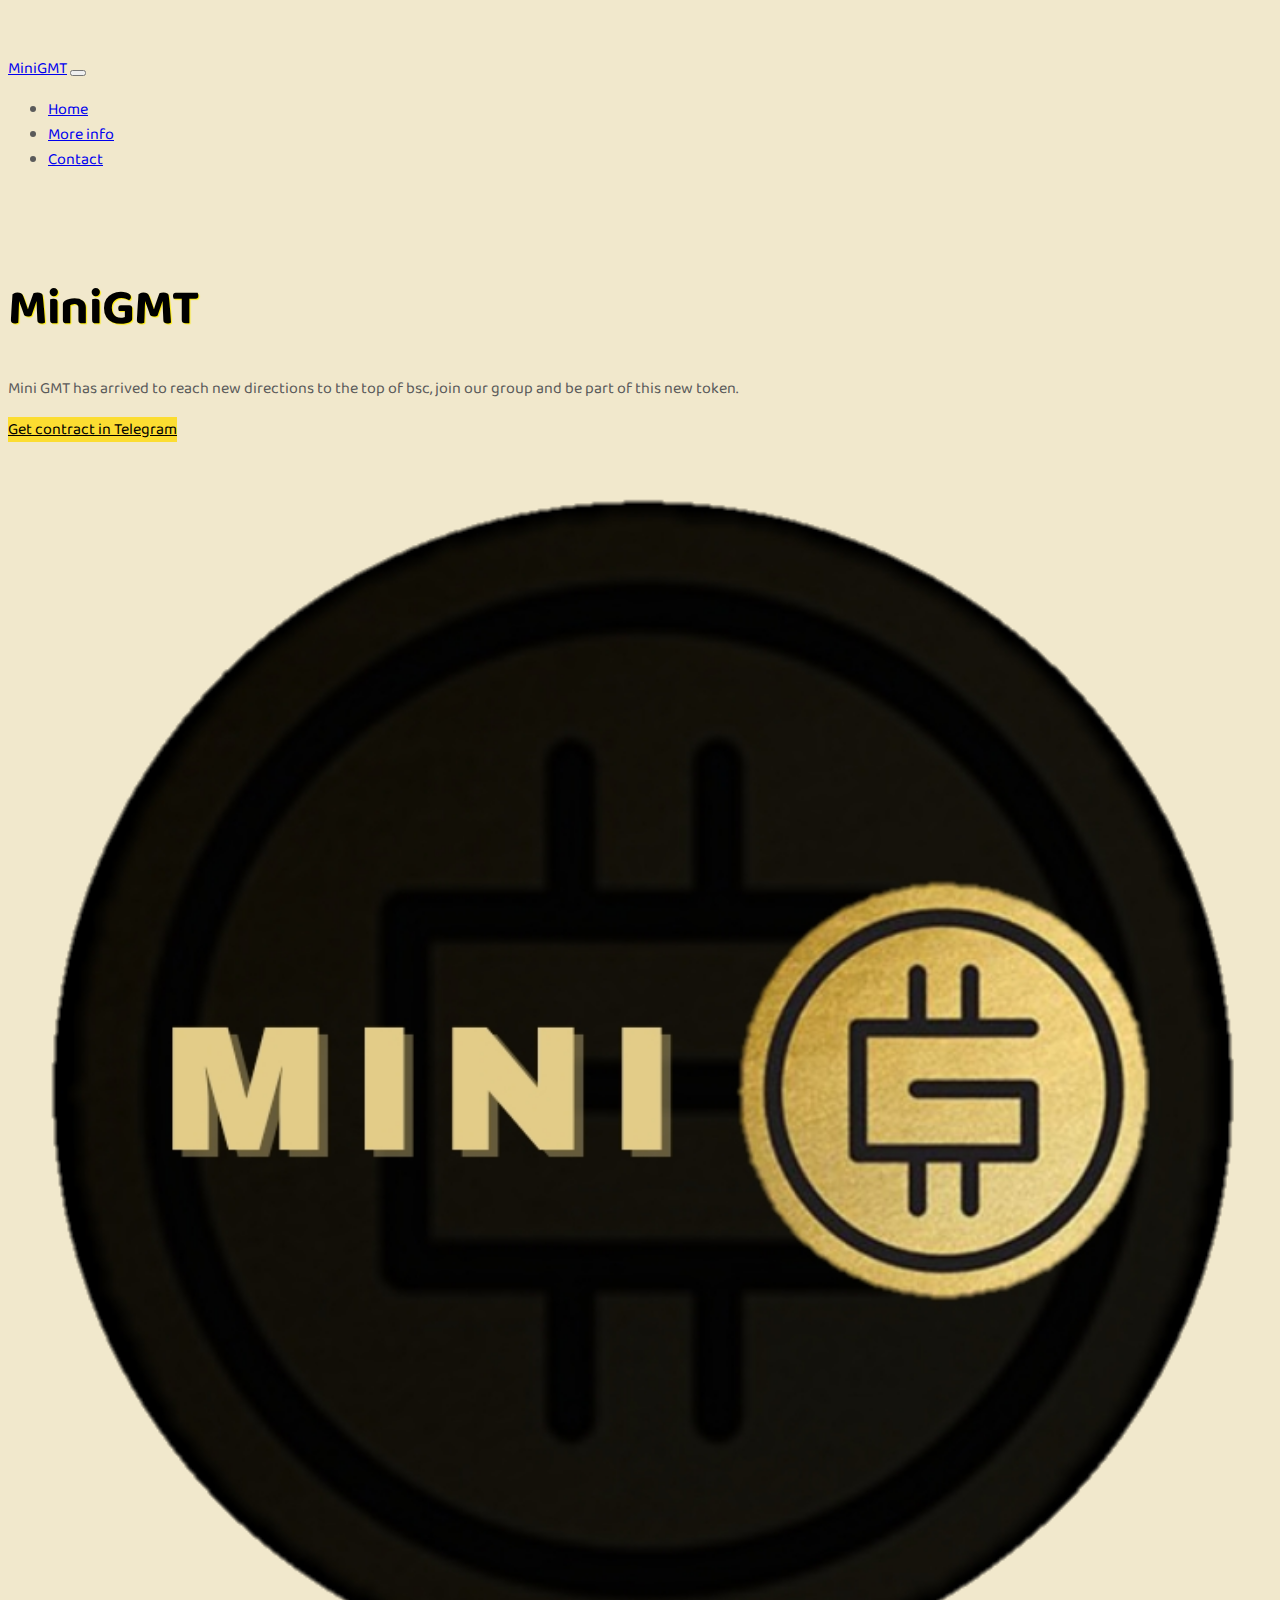
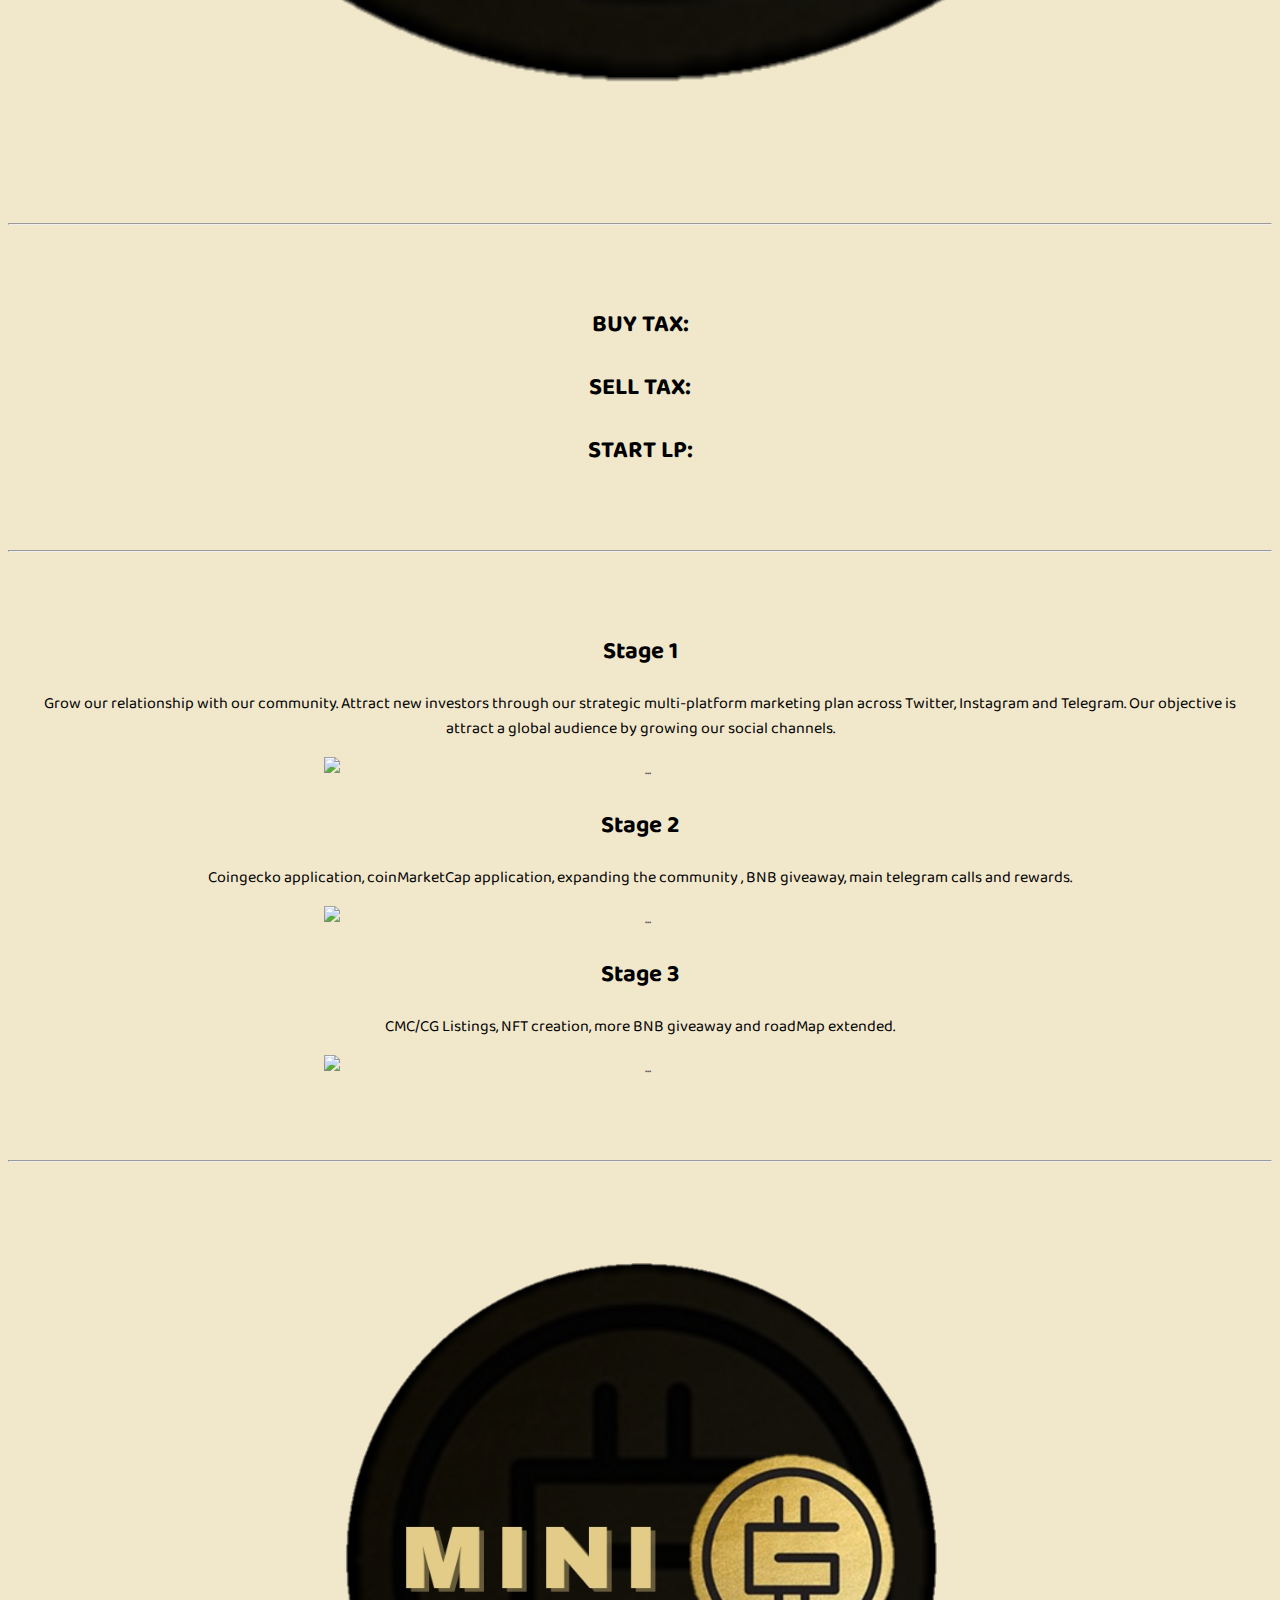
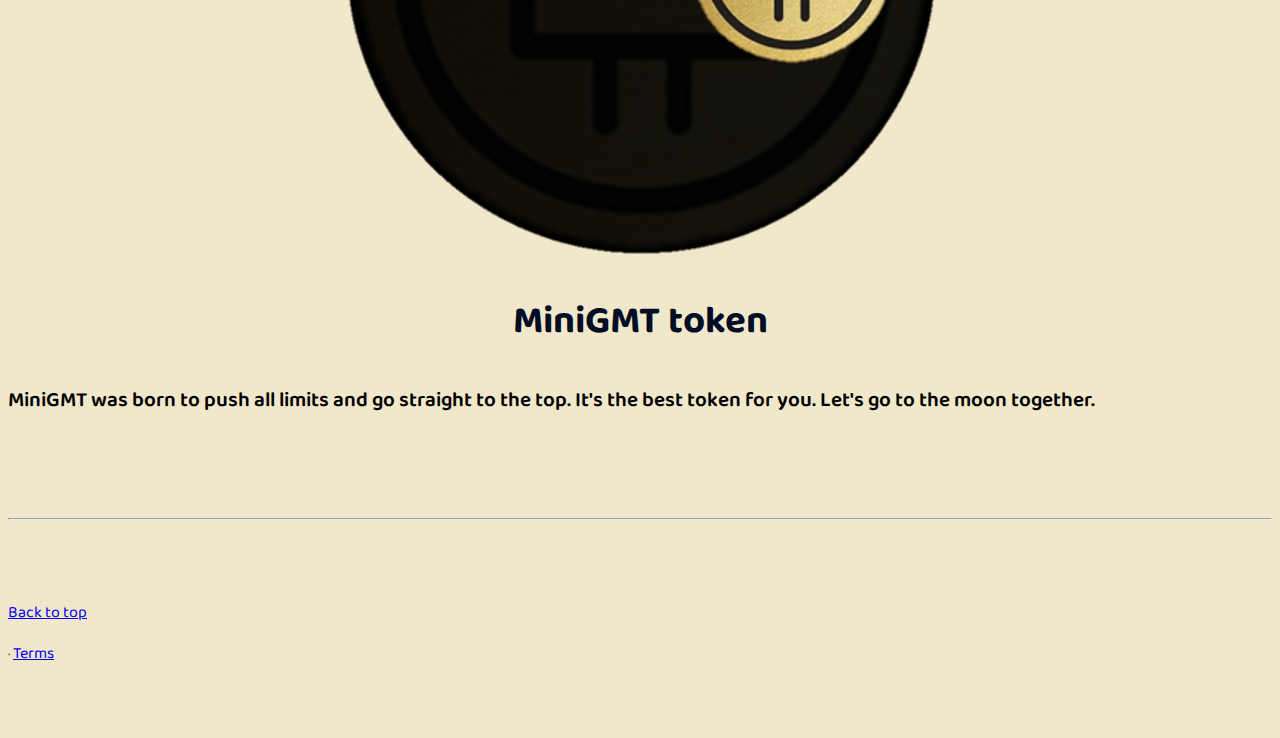
==== index.html @ 119d5b0b "Add files via upload" ====
<!DOCTYPE html>
<html lang="en">
  <head>
    <meta charset="utf-8" />
    <meta name="viewport" content="width=device-width, initial-scale=1" />
    <meta name="description" content="" />
    <link rel="shortcut icon" href="./TOKENLOGO.png" />
    <meta
      name="author"
      content="Mark Otto, Jacob Thornton, and Bootstrap contributors"
    />
    <meta name="generator" content="Hugo 0.88.1" />
    <title>MiniGMT</title>

    <link
      rel="canonical"
      href="https://getbootstrap.com/docs/5.1/examples/carousel/"
    />
    <link
      href="https://cdn.jsdelivr.net/npm/bootstrap@5.1.3/dist/css/bootstrap.min.css"
      rel="stylesheet"
      integrity="sha384-1BmE4kWBq78iYhFldvKuhfTAU6auU8tT94WrHftjDbrCEXSU1oBoqyl2QvZ6jIW3"
      crossorigin="anonymous"
    />

    <!-- Bootstrap core CSS -->
    <link href="../assets/dist/css/bootstrap.min.css" rel="stylesheet" />

    <style>
      .bd-placeholder-img {
        font-size: 1.125rem;
        text-anchor: middle;
        -webkit-user-select: none;
        -moz-user-select: none;
        user-select: none;
      }

      @media (min-width: 768px) {
        .bd-placeholder-img-lg {
          font-size: 3.5rem;
        }
      }
    </style>

    <!-- Custom styles for this template -->
    <link href="carousel.css" rel="stylesheet" />
  </head>
  <body>
    <header>
      <nav class="navbar navbar-expand-md navbar-dark fixed-top bg-dark">
        <div class="container-fluid">
          <a class="navbar-brand" href="#">MiniGMT</a>
          <button
            class="navbar-toggler"
            type="button"
            data-bs-toggle="collapse"
            data-bs-target="#navbarCollapse"
            aria-controls="navbarCollapse"
            aria-expanded="false"
            aria-label="Toggle navigation"
          >
            <span class="navbar-toggler-icon"></span>
          </button>
          <div class="collapse navbar-collapse" id="navbarCollapse">
            <ul class="navbar-nav me-auto mb-2 mb-md-0">
              <li class="nav-item">
                <a class="nav-link active" href="#myCarousel">Home</a>
              </li>
              <li class="nav-item">
                <a class="nav-link active" href="#map">More info</a>
              </li>
              <li class="nav-item">
                <a class="nav-link active" href="#">Contact</a>
              </li>
            </ul>
          </div>
        </div>
      </nav>
    </header>

    <main>
      <div id="myCarousel" class="carousel slide" data-bs-ride="carousel"></div>

      <div class="container marketing">
        <div class="row featurette">
          <div class="col-md-7 um">
            <h2 class="featurette-heading">
              MiniGMT
              <span class="text-muted"></span>
            </h2>
            <p class="lead">
              Mini GMT has arrived to reach new directions to the top of bsc, join our group and be part of this new token.
            </p>
            <p>
              <a class="btn btn-primary btt" href="#"
                >Get contract in Telegram
                <i class="fab fa-telegram" style="margin-left: auto 5px"></i
              ></a>
            </p>
          </div>
          <div class="col-md-5">
            <img
              src="./TOKENLOGO.png"
              class="d-block"
              style="
                object-fit: contain;

                width: 100%;
                height: 100%;
              "
              alt="..."
            />
            <title></title>
            <rect width="100%" height="100%" fill="#eee" />
          </div>
        </div>
        
        <hr class="featurette-divider" />
        <div class="row" id="map">
          <div class="col-lg-4">
            <h2>BUY TAX:</h2>
          </div>
          <!-- /.col-lg-4 -->
          <div class="col-lg-4">
            <h2>SELL TAX:</h2>
          </div>
          <div class="col-lg-4">
            <h2>START LP:</h2>
            
          </div>
          <!-- /.col-lg-4 -->
        </div>
        <hr class="featurette-divider" />
        <!-- Three columns of text below the carousel -->
        <div class="row" id="map">
          <div class="col-lg-4">
            <h2>Stage 1</h2>
            <p>
              Grow our relationship with our community. Attract new investors
              through our strategic multi-platform marketing plan across
              Twitter, Instagram and Telegram. Our objective is attract a global
              audience by growing our social channels.
            </p>
            <img
              src="./5.png"
              class="d-block"
              style="
                object-fit: contain;
                display: flex;
                flex-direction: column;
                margin: 0 auto;
                width: 50%;
                height: 50%;
              "
              alt="..."
            />
          </div>
          <!-- /.col-lg-4 -->
          <div class="col-lg-4">
            <h2>Stage 2</h2>
            <p>
              Coingecko application, coinMarketCap application, expanding the
              community , BNB giveaway, main telegram calls and rewards.
            </p>
            <!-- <p>
              <a class="btn btn-secondary" href="#">View details &raquo;</a>
            </p> -->
            <img
              src="./4.png"
              class="d-block"
              style="
                object-fit: contain;
                display: flex;
                flex-direction: column;
                margin: 0 auto;
                width: 50%;
                height: 50%;
              "
              alt="..."
            />
          </div>
          <div class="col-lg-4">
            <h2>Stage 3</h2>
            <p>
              CMC/CG Listings, NFT creation, more BNB giveaway and roadMap
              extended.
            </p>
            <img
              src="./3.png"
              class="d-block"
              style="
                object-fit: contain;
                display: flex;
                flex-direction: column;
                margin: 0 auto;
                width: 50%;
                height: 50%;
              "
              alt="..."
            />
          </div>
          <!-- /.col-lg-4 -->
        </div>

        <!-- /.col-lg-4 -->

        <!-- /.row -->

        <!-- START THE FEATURETTES -->

        <!-- /.col-lg-4 -->

        <!-- /.row -->

        <!-- START THE FEATURETTES -->

     

        <hr class="featurette-divider" />
        <div>
          <div class="carousel-inner">
            <div class="container">
              <div class="container img">
                <img
                  src="./TOKENLOGO.png"
                  class="d-block"
                  style="
                    object-fit: contain;
                    margin: auto;
                    width: 50%;
                    height: 50%;
                  "
                  alt="..."
                />
                <rect width="100%" height="100%" fill="#777" />
                <h2 class="title">MiniGMT token</h2>
                <p style="color: black; font-size: 1.3rem; font-weight: 600">
                  MiniGMT was born to push all limits and go straight to the top. It's the best token for you. Let's go to the moon together.
                </p>
              </div>
            </div>
          </div>
          <hr class="featurette-divider" />
        </div>
        <!-- /END THE FEATURETTES -->
      </div>
      <!-- /.container -->

      <!-- FOOTER -->
      <footer class="container">
        <p class="float-end"><a href="#myCarousel">Back to top</a></p>
         &middot;
          <a href="./terms/terms.html">Terms</a>
        </p>
      </footer>
    </main>

    <script src="../assets/dist/js/bootstrap.bundle.min.js"></script>
    <script
      src="https://cdn.jsdelivr.net/npm/bootstrap@5.1.3/dist/js/bootstrap.bundle.min.js"
      integrity="sha384-ka7Sk0Gln4gmtz2MlQnikT1wXgYsOg+OMhuP+IlRH9sENBO0LRn5q+8nbTov4+1p"
      crossorigin="anonymous"
    ></script>
  </body>
</html>
---- carousel.css ----
/* GLOBAL STYLES
-------------------------------------------------- */
@import url("https://fonts.googleapis.com/css2?family=Baloo+2:wght@400;500;600;700;800&family=Josefin+Sans:ital,wght@0,300;0,400;0,500;0,600;0,700;1,300;1,600&family=Mulish:ital,wght@0,200;0,300;0,400;0,500;0,600;0,700;1,200;1,300;1,400;1,500;1,600&display=swap");
@import url("https://cdnjs.cloudflare.com/ajax/libs/font-awesome/5.12.0-2/css/all.min.css");
* {
  font-family: "Baloo 2", serif;
}
body {
  padding-top: 3rem;
  padding-bottom: 3rem;
  color: #5a5a5a;
}

/* CUSTOMIZE THE CAROUSEL
-------------------------------------------------- */

/* Carousel base class */
.carousel {
  margin-bottom: 4rem;
}
/* Since positioning the image, we need to help out the caption */
.carousel-caption {
  bottom: 3rem;
  z-index: 10;
}

/* Declare heights because of positioning of img element */
.carousel-item {
  height: 32rem;
}
.carousel-item > img {
  position: absolute;
  top: 0;
  left: 0;
  min-width: 100%;
  height: 32rem;
}

/* MARKETING CONTENT
-------------------------------------------------- */

/* Center align the text within the three columns below the carousel */
.marketing .col-lg-4 {
  margin-bottom: 1.5rem;
  text-align: center;
}
.marketing h2 {
  font-weight: bold;
  color: black;
}
/* rtl:begin:ignore */
.marketing .col-lg-4 p {
  margin-right: 0.75rem;
  margin-left: 0.75rem;
  color: black;
}
/* rtl:end:ignore */

/* Featurettes
------------------------- */

.featurette-divider {
  margin: 5rem 0; /* Space out the Bootstrap <hr> more */
}

/* Thin out the marketing headings */
.featurette-heading {
  font-weight: 300;
  line-height: 1;
  /* rtl:remove */
  letter-spacing: -0.05rem;
}

/* RESPONSIVE CSS
-------------------------------------------------- */

@media (min-width: 40em) {
  /* Bump up size of carousel content */
  .carousel-caption p {
    margin-bottom: 1.25rem;
    font-size: 1.25rem;
    line-height: 1.4;
  }

  .featurette-heading {
    font-size: 50px;
  }
}

@media (min-width: 62em) {
  .featurette-heading {
    margin-top: 7rem;
  }
}

.um h2 {
  text-shadow: 1px 1px 1px rgb(253, 236, 5) !important;
}
.texto {
  text-shadow: 1px 1px rgba(37, 35, 0, 0.226) !important;
}
.cvm {
  color: #083e88 !important;
}
.cvm span {
  color: #5d85bd !important;
}
.cvmp {
  color: rgb(73, 137, 255) !important;
}
.token {
  display: flex !important;
  align-items: center !important;
}
.navbar-collapse {
  flex-grow: 0 !important;
}
body {
  background-color: #f1e8cc !important;
}
.img {
  display: flex !important;
  flex-direction: column !important;
}
.title {
  margin-top: 10px;
  text-align: center;
  font-weight: 500;
  font-size: 2.4rem;
  color: rgb(0, 13, 37) !important;
  /* text-shadow: 4px 4px rgb(208, 255, 80) !important; */
}
.btt {
  background-color: rgb(252, 221, 49) !important;
  border: none !important;
  color: black;
}
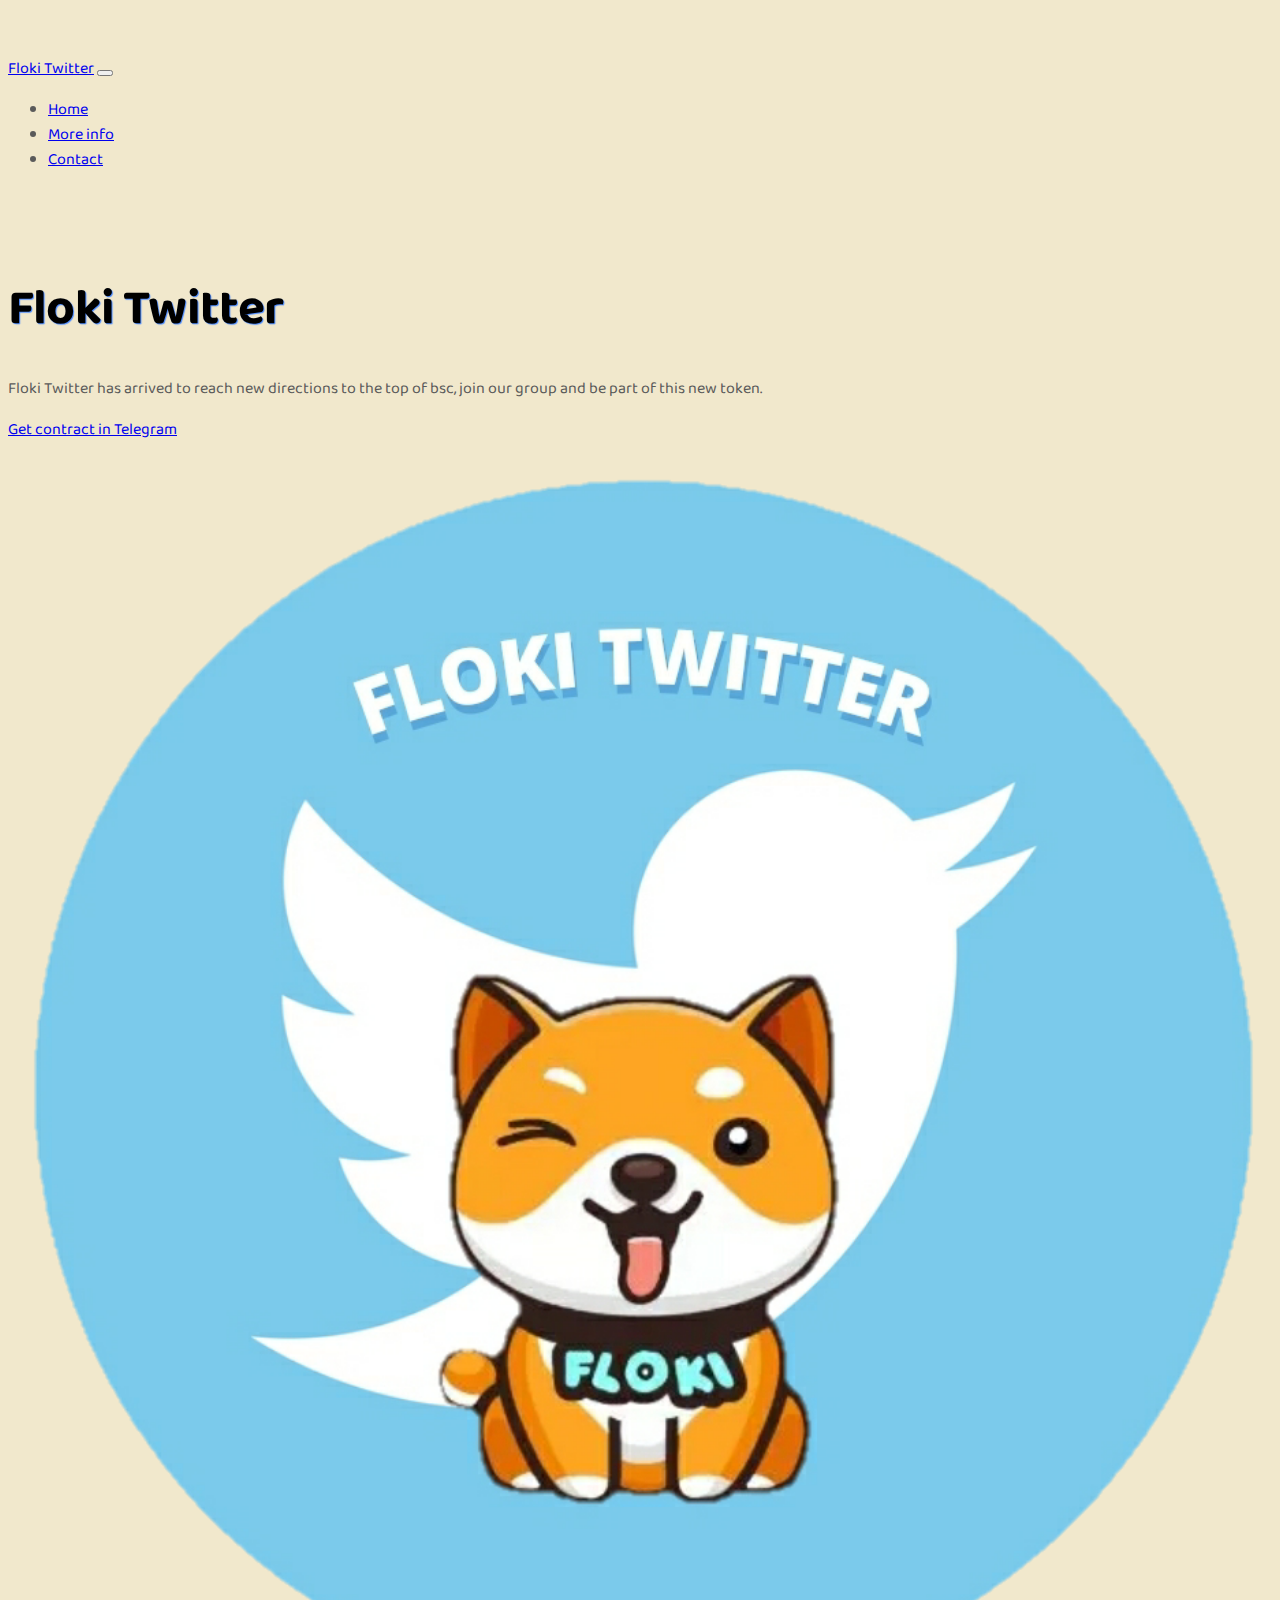
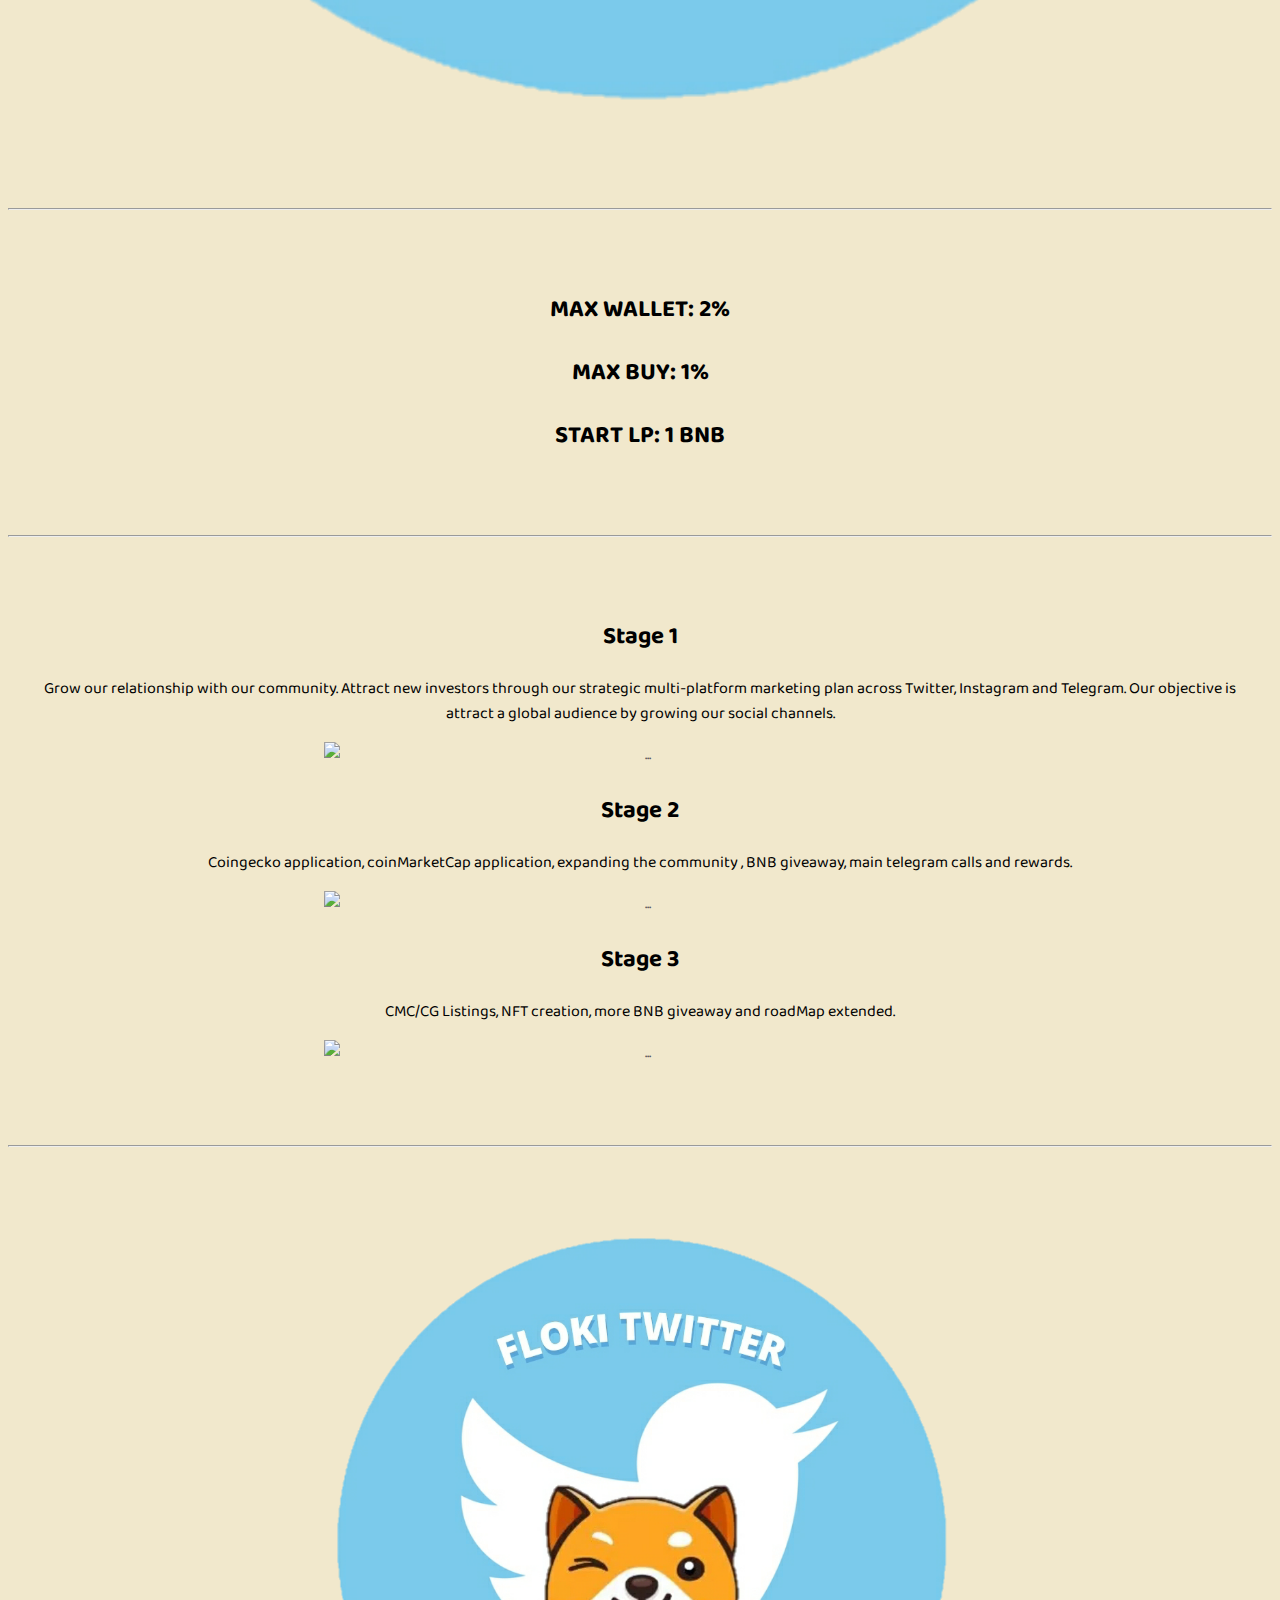
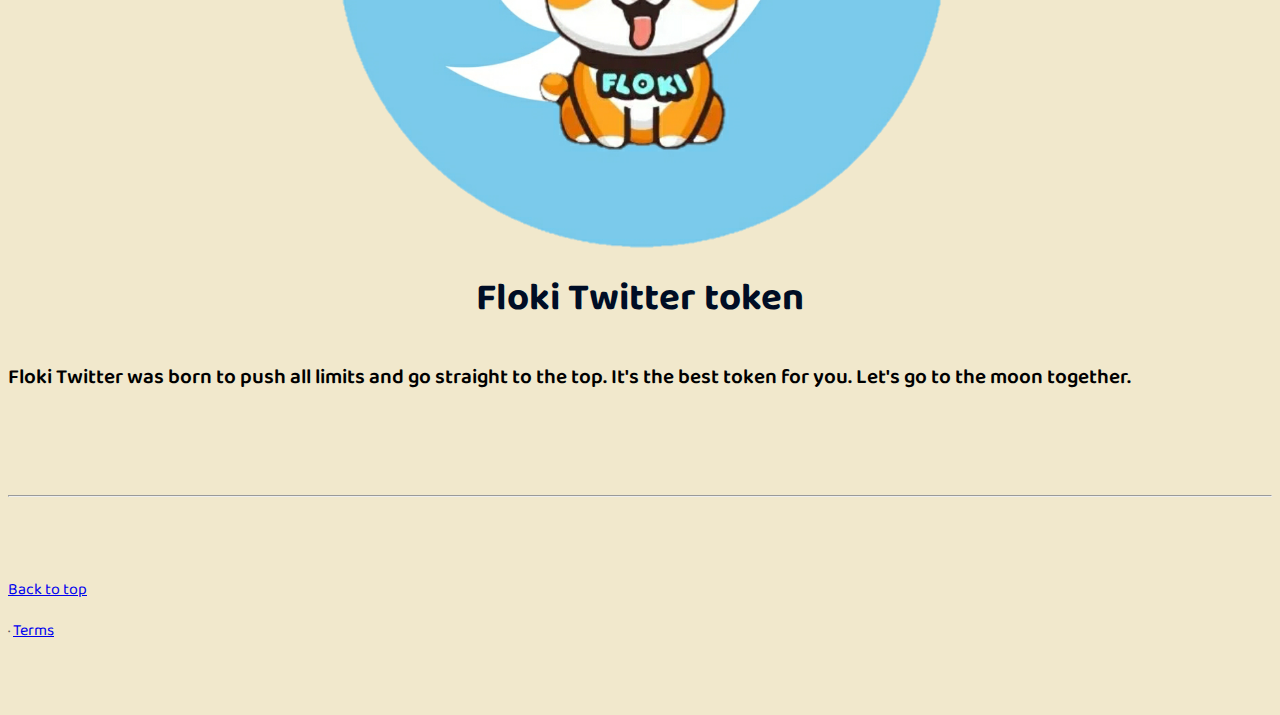
==== commit fc6db129: "Add files via upload" ====
--- a/index.html
+++ b/index.html
@@ -10,7 +10,7 @@
       content="Mark Otto, Jacob Thornton, and Bootstrap contributors"
     />
     <meta name="generator" content="Hugo 0.88.1" />
-    <title>MiniGMT</title>
+    <title>Floki Twitter</title>
 
     <link
       rel="canonical"
@@ -49,7 +49,7 @@
     <header>
       <nav class="navbar navbar-expand-md navbar-dark fixed-top bg-dark">
         <div class="container-fluid">
-          <a class="navbar-brand" href="#">MiniGMT</a>
+          <a class="navbar-brand" href="https://t.me/flokitt">Floki Twitter</a>
           <button
             class="navbar-toggler"
             type="button"
@@ -70,7 +70,7 @@
                 <a class="nav-link active" href="#map">More info</a>
               </li>
               <li class="nav-item">
-                <a class="nav-link active" href="#">Contact</a>
+                <a class="nav-link active" href="https://t.me/flokitt">Contact</a>
               </li>
             </ul>
           </div>
@@ -85,14 +85,14 @@
         <div class="row featurette">
           <div class="col-md-7 um">
             <h2 class="featurette-heading">
-              MiniGMT
+              Floki Twitter
               <span class="text-muted"></span>
             </h2>
             <p class="lead">
-              Mini GMT has arrived to reach new directions to the top of bsc, join our group and be part of this new token.
-            </p>
-            <p>
-              <a class="btn btn-primary btt" href="#"
+              Floki Twitter has arrived to reach new directions to the top of bsc, join our group and be part of this new token.
+            </p>
+            <p>
+              <a class="btn btn-primary btt" href="https://t.me/flokitt"
                 >Get contract in Telegram
                 <i class="fab fa-telegram" style="margin-left: auto 5px"></i
               ></a>
@@ -118,14 +118,14 @@
         <hr class="featurette-divider" />
         <div class="row" id="map">
           <div class="col-lg-4">
-            <h2>BUY TAX:</h2>
-          </div>
-          <!-- /.col-lg-4 -->
-          <div class="col-lg-4">
-            <h2>SELL TAX:</h2>
-          </div>
-          <div class="col-lg-4">
-            <h2>START LP:</h2>
+            <h2>MAX WALLET: 2%</h2>
+          </div>
+          <!-- /.col-lg-4 -->
+          <div class="col-lg-4">
+            <h2>MAX BUY: 1%</h2>
+          </div>
+          <div class="col-lg-4">
+            <h2>START LP: 1 BNB</h2>
             
           </div>
           <!-- /.col-lg-4 -->
@@ -233,9 +233,9 @@
                   alt="..."
                 />
                 <rect width="100%" height="100%" fill="#777" />
-                <h2 class="title">MiniGMT token</h2>
+                <h2 class="title">Floki Twitter token</h2>
                 <p style="color: black; font-size: 1.3rem; font-weight: 600">
-                  MiniGMT was born to push all limits and go straight to the top. It's the best token for you. Let's go to the moon together.
+                  Floki Twitter was born to push all limits and go straight to the top. It's the best token for you. Let's go to the moon together.
                 </p>
               </div>
             </div>
--- a/carousel.css
+++ b/carousel.css
@@ -94,7 +94,7 @@
 }
 
 .um h2 {
-  text-shadow: 1px 1px 1px rgb(253, 236, 5) !important;
+  text-shadow: 1px 1px 1px rgb(73, 137, 255) !important;
 }
 .texto {
   text-shadow: 1px 1px rgba(37, 35, 0, 0.226) !important;
@@ -130,8 +130,8 @@
   color: rgb(0, 13, 37) !important;
   /* text-shadow: 4px 4px rgb(208, 255, 80) !important; */
 }
-.btt {
+/* .btt {
   background-color: rgb(252, 221, 49) !important;
   border: none !important;
   color: black;
-}
+} */
